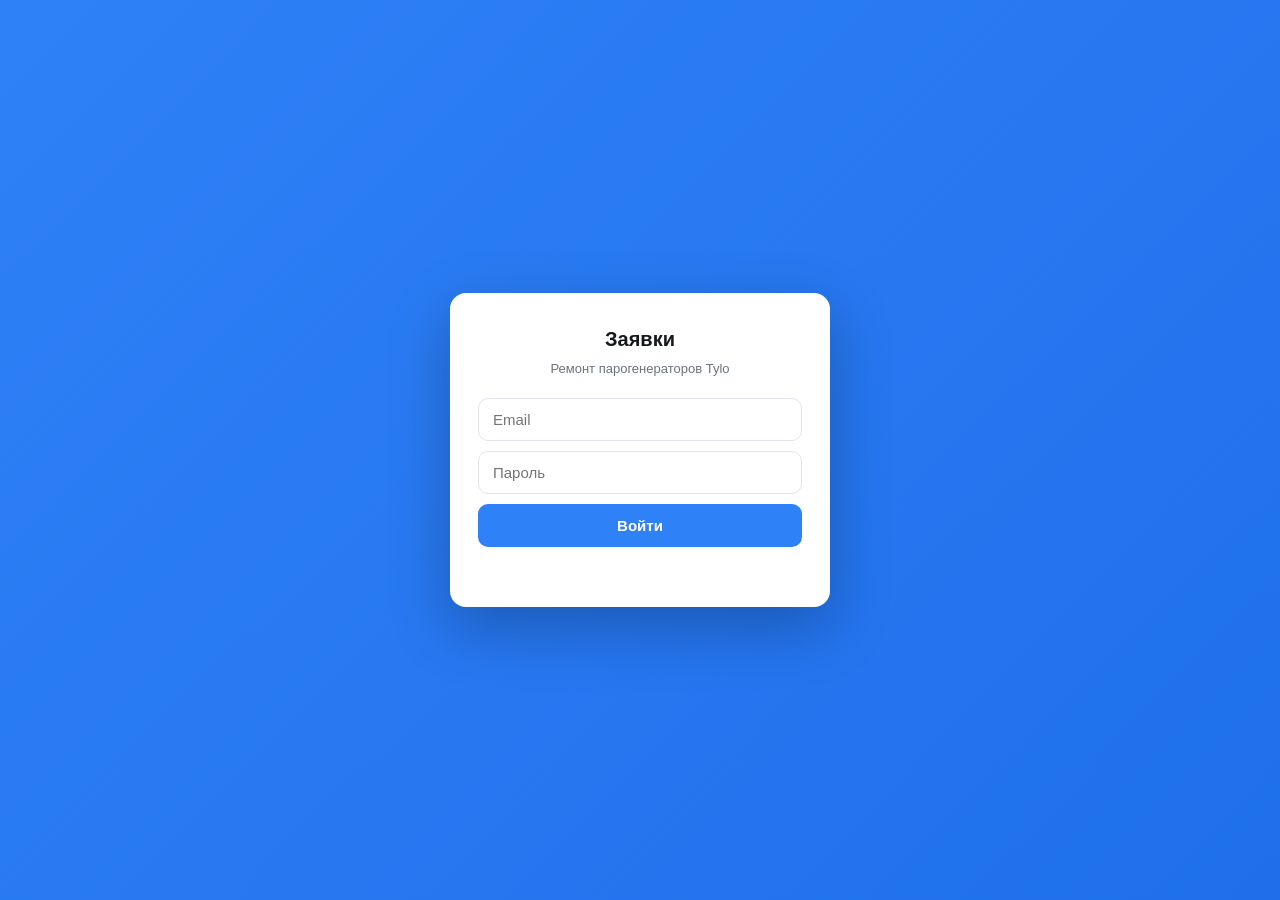
==== docs/admin/index.html @ e8e4695d "clean admin URL" ====
<!doctype html>
<html lang="ru">
<head>
<meta charset="utf-8">
<meta name="viewport" content="width=device-width,initial-scale=1">
<title>Заявки — Ремонт парогенераторов Tylo</title>
<meta name="robots" content="noindex,nofollow">
<link rel="icon" href="favicon.png">
<style>
:root{
  --a:#2f81f7; --ad:#1f6feb;
  --bg:#f4f5f7; --card:#fff; --line:#e1e4ea; --txt:#15181d; --mut:#6b7280;
  --ok:#1a7f43; --warn:#a35a00; --bad:#b4232a; --info:#2f6bff;
  --sh:0 1px 2px rgba(16,20,30,.06),0 8px 24px rgba(16,20,30,.06);
}
*{box-sizing:border-box}
html,body{margin:0;padding:0}
body{background:var(--bg);color:var(--txt);
  font:15px/1.45 -apple-system,BlinkMacSystemFont,"Segoe UI",Roboto,Arial,sans-serif}
a{color:var(--a)}
button{font-family:inherit}
.hide{display:none !important}

/* ---------- вход ---------- */
#login{position:fixed;inset:0;z-index:50;display:flex;align-items:center;justify-content:center;
  padding:20px;background:linear-gradient(135deg,var(--a) 0%,var(--ad) 100%)}
#loginBox{background:#fff;border-radius:16px;padding:32px 28px;width:100%;max-width:380px;
  box-shadow:0 20px 60px rgba(0,0,0,.25);text-align:center}
#loginBox h1{margin:0 0 6px;font-size:20px}
#loginBox .sub{margin:0 0 20px;color:var(--mut);font-size:13px}
#loginBox input{width:100%;padding:12px 14px;border:1px solid var(--line);border-radius:10px;
  font-size:15px;outline:none;margin-bottom:10px;background:#fff;color:var(--txt)}
#loginBox input:focus{border-color:var(--a)}
#loginBtn{width:100%;padding:13px;border:0;border-radius:10px;background:var(--a);color:#fff;
  font-weight:700;font-size:15px;cursor:pointer}
#loginBtn:hover{background:var(--ad)}
#loginBtn[disabled]{opacity:.6;cursor:default}
#loginErr{color:var(--bad);font-size:13px;margin-top:10px;min-height:18px;word-break:break-word}

/* ---------- шапка (переносится на узких экранах) ---------- */
.top{position:sticky;top:0;z-index:20;background:var(--card);border-bottom:1px solid var(--line);
  padding:12px 16px;display:flex;flex-wrap:wrap;align-items:center;gap:10px}
.top .brand{font-weight:800;font-size:17px;white-space:nowrap}
.top .site{font-size:12px;font-weight:700;padding:3px 10px;border-radius:20px;
  background:var(--a);color:#fff;white-space:nowrap}
.top .sp{flex:1 1 0;min-width:0}
.f{padding:9px 11px;border:1px solid var(--line);border-radius:9px;background:#fff;color:var(--txt);
  font:inherit;font-size:14px;outline:none;min-width:0;max-width:100%}
.f:focus{border-color:var(--a)}
.top .grow{flex:1 1 190px;min-width:140px;max-width:300px}
.btn{padding:9px 14px;border:1px solid var(--line);background:#fff;border-radius:9px;cursor:pointer;
  font-size:14px;font-weight:600;color:var(--txt);white-space:nowrap}
.btn:hover{background:#f3f4f6}
.btn.pri{background:var(--a);border-color:var(--a);color:#fff}
.btn.pri:hover{background:var(--ad)}
.btn.sm{padding:5px 10px;font-size:13px;border-radius:7px}
.btn.dgr{color:var(--bad);border-color:#f0c3c6}
.btn.dgr:hover{background:#fdecec}
.btn[disabled]{opacity:.55;cursor:default}

main{padding:16px 16px 48px;max-width:1240px;margin:0 auto}

/* ---------- карточки ---------- */
.cards{display:grid;grid-template-columns:repeat(auto-fit,minmax(140px,1fr));gap:12px;margin-bottom:16px}
.card{background:var(--card);border:1px solid var(--line);border-radius:13px;padding:14px 16px;box-shadow:var(--sh)}
.card .k{color:var(--mut);font-size:12px;text-transform:uppercase;letter-spacing:.4px}
.card .v{font-size:26px;font-weight:800;margin-top:6px;line-height:1}
.card.a .v{color:var(--a)} .card.n .v{color:var(--info)}
.card.w .v{color:var(--warn)} .card.d .v{color:var(--ok)}

/* ---------- таблица + горизонтальная прокрутка ---------- */
.panel{background:var(--card);border:1px solid var(--line);border-radius:13px;box-shadow:var(--sh);overflow:hidden}
/* .tw — обёртка прокрутки: на телефоне таблица скроллится ВНУТРИ себя, страница не «разъезжается» */
.tw{width:100%;overflow-x:auto;overflow-y:hidden;-webkit-overflow-scrolling:touch}
table{width:100%;min-width:780px;border-collapse:collapse;font-size:14px}
th{text-align:left;padding:11px 14px;background:#fafbfc;border-bottom:1px solid var(--line);
  font-size:12px;text-transform:uppercase;letter-spacing:.4px;color:var(--mut);white-space:nowrap}
td{padding:11px 14px;border-bottom:1px solid #f1f2f4;vertical-align:top}
tr:hover td{background:#fcfcfd}
td.dt{white-space:nowrap;color:var(--mut);font-size:13px}
td.ph b{font-weight:700;white-space:nowrap}
td.msg{max-width:320px;color:var(--mut);font-size:13px}
.acts{white-space:nowrap;text-align:right}
.st{display:inline-block;padding:3px 10px;border-radius:20px;font-size:12px;font-weight:700}
.st.new{background:#e8f0fe;color:#1a4bd8} .st.work{background:#fff4e0;color:#a35b00}
.st.done{background:#e6f6ec;color:#0b7a45} .st.cancel{background:#fdeaea;color:#b02020}
.empty{padding:44px 20px;text-align:center;color:var(--mut);border-top:1px solid var(--line)}
.empty b{display:block;font-size:16px;color:var(--txt);margin-bottom:6px}
.scrollHint{display:none;padding:8px 14px;border-top:1px solid var(--line);color:var(--mut);font-size:12px}

/* ---------- панель заявки ---------- */
#shade{position:fixed;inset:0;background:rgba(16,24,40,.45);z-index:40}
#drawer{position:fixed;top:0;right:0;bottom:0;width:440px;max-width:100%;background:#fff;z-index:41;
  box-shadow:-10px 0 40px rgba(0,0,0,.15);display:flex;flex-direction:column}
#drawer .dh{padding:16px 18px;border-bottom:1px solid var(--line);display:flex;align-items:center;gap:10px}
#drawer .dh h3{margin:0;font-size:17px;flex:1;word-break:break-word}
#drawer .db{padding:16px 18px;overflow:auto;flex:1}
.kv{display:flex;gap:12px;padding:8px 0;border-bottom:1px solid #f1f2f4;font-size:14px}
.kv span{width:112px;flex:0 0 112px;color:var(--mut)}
.kv b{font-weight:600;word-break:break-word;min-width:0}
#drawer label{display:block;font-size:12px;color:var(--mut);margin:14px 0 6px;text-transform:uppercase;letter-spacing:.4px}
#drawer textarea,#drawer select{width:100%;padding:10px 12px;border:1px solid var(--line);border-radius:9px;
  font-family:inherit;font-size:14px;background:#fff;color:var(--txt);outline:none}
#drawer textarea{min-height:88px;resize:vertical}
#drawer .df{padding:12px 18px;border-top:1px solid var(--line);display:flex;gap:8px;flex-wrap:wrap}

/* ---------- модалка ---------- */
#modal{position:fixed;inset:0;z-index:60;display:flex;align-items:center;justify-content:center;
  padding:16px;background:rgba(16,24,40,.5)}
#modal .mb{background:#fff;border-radius:15px;width:100%;max-width:460px;padding:22px;
  box-shadow:0 20px 60px rgba(0,0,0,.3);max-height:100%;overflow:auto}
#modal h3{margin:0 0 14px;font-size:18px}
.fld{margin-bottom:12px}
.fld label{display:block;font-size:12px;color:var(--mut);margin-bottom:5px;text-transform:uppercase;letter-spacing:.4px}
.fld input,.fld textarea{width:100%;padding:10px 12px;border:1px solid var(--line);border-radius:9px;
  font-family:inherit;font-size:14px;outline:none;background:#fff;color:var(--txt)}
.fld input:focus,.fld textarea:focus{border-color:var(--a)}
.modalF{display:flex;gap:9px;justify-content:flex-end;margin-top:16px;flex-wrap:wrap}
.hint{font-size:12px;color:var(--mut);margin-top:8px}

#toast{position:fixed;left:50%;bottom:24px;transform:translate(-50%,20px);background:#111827;color:#fff;
  padding:11px 18px;border-radius:10px;font-size:14px;opacity:0;pointer-events:none;transition:.2s;
  z-index:99;max-width:92vw;text-align:center}
#toast.on{opacity:1;transform:translate(-50%,0)}

@media (max-width:760px){
  .top{padding:10px 12px;gap:8px}
  .top .grow{flex:1 1 100%;max-width:none}
  .top .sp{display:none}
  main{padding:12px 12px 44px}
  .scrollHint{display:block}
  #drawer{width:100%}
  .kv span{width:96px;flex:0 0 96px}
  #toast{bottom:14px}
}
</style>
</head>
<body>

<div id="login">
  <div id="loginBox">
    <h1>Заявки</h1>
    <p class="sub">Ремонт парогенераторов Tylo</p>
    <form id="loginForm" autocomplete="on">
      <input id="email" type="email" placeholder="Email" autocomplete="username" required>
      <input id="password" type="password" placeholder="Пароль" autocomplete="current-password" required>
      <button id="loginBtn" type="submit">Войти</button>
    </form>
    <div id="loginErr"></div>
  </div>
</div>

<div id="app" class="hide">
  <header class="top">
    <div class="brand">Заявки</div>
    <div class="site" id="siteChip">Ремонт парогенераторов Tylo</div>
    <div class="sp"></div>
    <input class="f grow" id="q" placeholder="Поиск: имя, телефон, текст…">
    <select class="f" id="fStatus">
      <option value="">Все статусы</option>
      <option value="new">Новые</option>
      <option value="work">В работе</option>
      <option value="done">Завершённые</option>
      <option value="cancel">Отменённые</option>
    </select>
    <select class="f" id="fSrc"><option value="">Все формы</option></select>
    <select class="f" id="sort">
      <option value="desc">Сначала новые</option>
      <option value="asc">Сначала старые</option>
    </select>
    <button class="btn pri" id="btnAdd">+ Заявка</button>
    <button class="btn" id="btnCsv">CSV</button>
    <button class="btn" id="btnRefresh">Обновить</button>
    <button class="btn" id="btnLogout">Выйти</button>
  </header>

  <main>
    <div class="cards" id="cards"></div>

    <div class="panel">
      <div class="tw" id="tw">
        <table>
          <thead><tr>
            <th>Дата</th><th>Имя</th><th>Телефон</th><th>Сообщение</th>
            <th>Форма</th><th>Статус</th><th></th>
          </tr></thead>
          <tbody id="tbody"></tbody>
        </table>
      </div>
      <div class="empty hide" id="empty"><b>Заявок нет</b>Как только они появятся — будут здесь</div>
      <div class="scrollHint" id="scrollHint">Таблицу можно прокручивать вбок →</div>
    </div>
  </main>
</div>

<div id="shade" class="hide"></div>

<div id="drawer" class="hide">
  <div class="dh"><h3 id="dTitle">Заявка</h3><button class="btn sm" id="dClose">Закрыть</button></div>
  <div class="db">
    <div id="dBody"></div>
    <label for="dComment">Комментарий</label>
    <textarea id="dComment"></textarea>
    <label for="dStatus">Статус</label>
    <select id="dStatus">
      <option value="new">Новая</option>
      <option value="work">В работе</option>
      <option value="done">Завершена</option>
      <option value="cancel">Отменена</option>
    </select>
    <div class="hint">Удаления нет: ненужная заявка архивируется статусом «Отменена».
      Комментарий и статус сохраняются кнопкой «Сохранить».</div>
  </div>
  <div class="df">
    <button class="btn pri" id="dSave">Сохранить</button>
    <button class="btn dgr" id="dCancelStatus">Отменить заявку</button>
    <button class="btn" id="dRevert">Закрыть</button>
  </div>
</div>

<div id="modal" class="hide">
  <div class="mb">
    <h3>Новая заявка</h3>
    <div class="fld"><label for="mName">Имя</label><input id="mName" placeholder="Иван"></div>
    <div class="fld"><label for="mPhone">Телефон *</label><input id="mPhone" inputmode="tel" placeholder="+7 (900) 000-00-00"></div>
    <div class="fld"><label for="mMsg">Сообщение</label><textarea id="mMsg" placeholder="Что случилось с техникой"></textarea></div>
    <div class="hint" id="mHint">Заявка сохранится в этом же хранилище, что и заявки с сайта.</div>
    <div class="modalF">
      <button class="btn" id="mClose">Отмена</button>
      <button class="btn pri" id="mSave">Сохранить</button>
    </div>
  </div>
</div>

<div id="toast"></div>

<!-- Конфигурация подставляется сборкой на место маркера ниже: JSON вида
     {"site":"...","sourceName":"...","supabaseUrl":"...","supabaseAnonKey":"...",
      "submitUrl":"...","phone":"..."} -->
<script>window.ADMIN_CFG = {"supabaseUrl": "https://wedeflvoryfdkzuodgzg.supabase.co", "supabaseAnonKey": "sb_publishable_6MB90Z-Ms5wFxAMtRMPa2w_6-ce8Qov", "site": "holodok", "sourceName": "Сайт Tylo (Челябинск)", "submitUrl": "https://wedeflvoryfdkzuodgzg.supabase.co/functions/v1/leads-holodok"};</script>
<script src="assets/admin-app.js" defer></script>
</body>
</html>
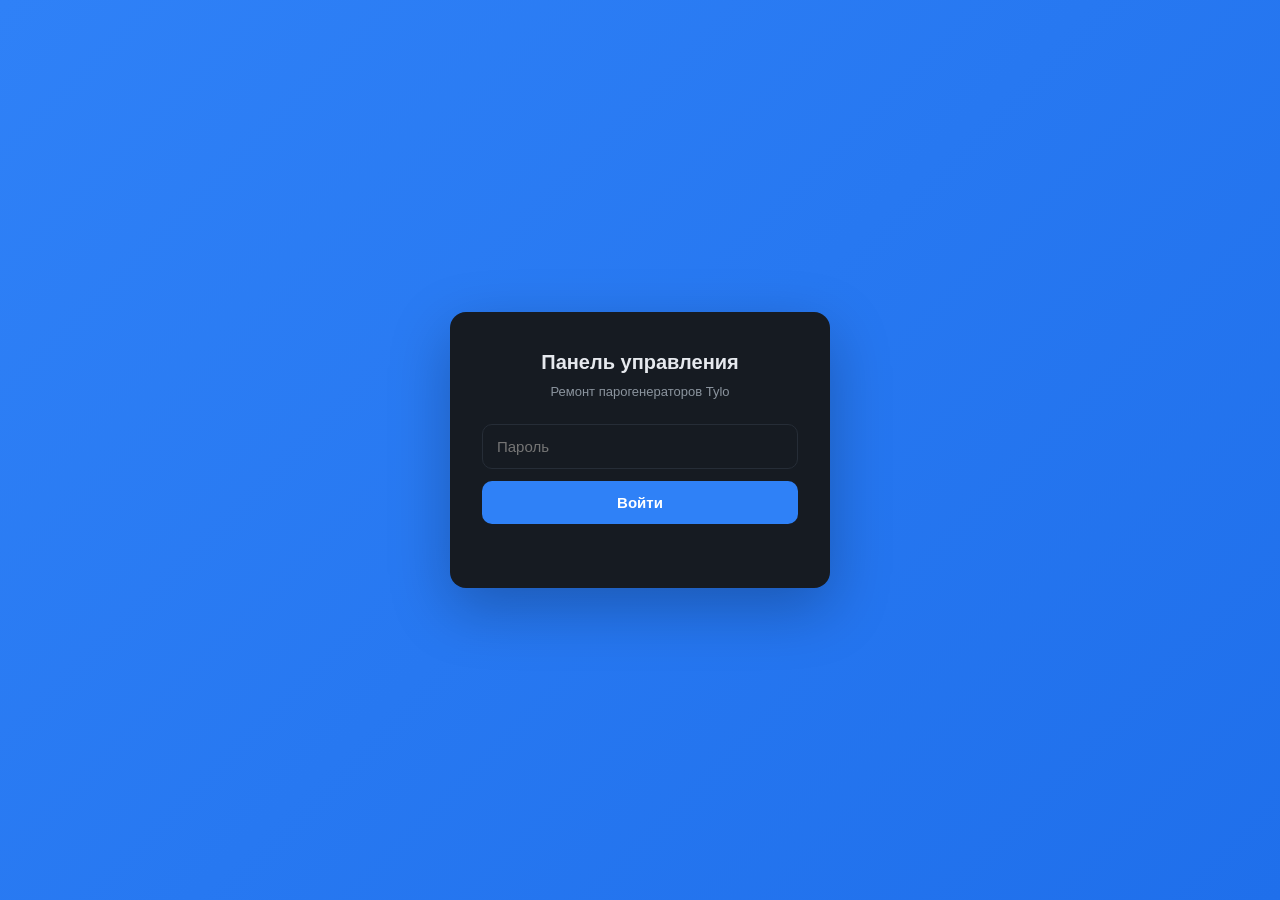
==== commit e4452dcc: "fix: заявки через Telegram+Supabase напрямую (без Edge-функций), админка v3 тёмная изолированная, чи" ====
--- a/docs/admin/index.html
+++ b/docs/admin/index.html
@@ -3,241 +3,662 @@
 <head>
 <meta charset="utf-8">
 <meta name="viewport" content="width=device-width,initial-scale=1">
-<title>Заявки — Ремонт парогенераторов Tylo</title>
+<title>Панель управления — Ремонт парогенераторов Tylo</title>
 <meta name="robots" content="noindex,nofollow">
-<link rel="icon" href="favicon.png">
+<link rel="icon" href="../favicon.png">
 <style>
 :root{
   --a:#2f81f7; --ad:#1f6feb;
-  --bg:#f4f5f7; --card:#fff; --line:#e1e4ea; --txt:#15181d; --mut:#6b7280;
-  --ok:#1a7f43; --warn:#a35a00; --bad:#b4232a; --info:#2f6bff;
-  --sh:0 1px 2px rgba(16,20,30,.06),0 8px 24px rgba(16,20,30,.06);
+  --bg:#0e1116; --card:#161b22; --line:#262d37; --txt:#e6e9ee; --mut:#8b949e;
+  --ok:#0f9d58; --warn:#e08b00; --bad:#c62828; --info:#2563eb;
+  --sh:0 1px 2px rgba(0,0,0,.4),0 8px 24px rgba(0,0,0,.35);
 }
 *{box-sizing:border-box}
 html,body{margin:0;padding:0}
-body{background:var(--bg);color:var(--txt);
-  font:15px/1.45 -apple-system,BlinkMacSystemFont,"Segoe UI",Roboto,Arial,sans-serif}
+body{background:var(--bg);color:var(--txt);font:15px/1.45 -apple-system,BlinkMacSystemFont,"Segoe UI",Roboto,Arial,sans-serif}
 a{color:var(--a)}
 button{font-family:inherit}
 .hide{display:none !important}
 
 /* ---------- вход ---------- */
-#login{position:fixed;inset:0;z-index:50;display:flex;align-items:center;justify-content:center;
-  padding:20px;background:linear-gradient(135deg,var(--a) 0%,var(--ad) 100%)}
-#loginBox{background:#fff;border-radius:16px;padding:32px 28px;width:100%;max-width:380px;
+#login{position:fixed;inset:0;background:linear-gradient(135deg,var(--a) 0%,var(--ad) 100%);
+  display:flex;align-items:center;justify-content:center;padding:20px;z-index:50}
+#login .box{background:var(--card);border-radius:16px;padding:36px 32px;width:100%;max-width:380px;
   box-shadow:0 20px 60px rgba(0,0,0,.25);text-align:center}
-#loginBox h1{margin:0 0 6px;font-size:20px}
-#loginBox .sub{margin:0 0 20px;color:var(--mut);font-size:13px}
-#loginBox input{width:100%;padding:12px 14px;border:1px solid var(--line);border-radius:10px;
-  font-size:15px;outline:none;margin-bottom:10px;background:#fff;color:var(--txt)}
-#loginBox input:focus{border-color:var(--a)}
-#loginBtn{width:100%;padding:13px;border:0;border-radius:10px;background:var(--a);color:#fff;
-  font-weight:700;font-size:15px;cursor:pointer}
-#loginBtn:hover{background:var(--ad)}
-#loginBtn[disabled]{opacity:.6;cursor:default}
-#loginErr{color:var(--bad);font-size:13px;margin-top:10px;min-height:18px;word-break:break-word}
-
-/* ---------- шапка (переносится на узких экранах) ---------- */
+#login h1{margin:0 0 6px;font-size:20px}
+#login p.sub{margin:0 0 22px;color:var(--mut);font-size:13px}
+#login input{width:100%;padding:13px 14px;background:var(--card);color:var(--txt);border:1px solid var(--line);border-radius:10px;font-size:15px;outline:none;margin-bottom:12px}
+#login input:focus{border-color:var(--a)}
+#login .btn{width:100%;padding:13px;border:0;border-radius:10px;background:var(--a);color:#fff;font-weight:700;font-size:15px;cursor:pointer}
+#login .btn:hover{background:var(--ad)}
+#login .err{color:var(--bad);font-size:13px;margin-top:10px;min-height:18px}
+
+/* ---------- каркас ---------- */
+#app{display:flex;min-height:100vh}
+.side{width:246px;flex:0 0 246px;background:var(--card);border-right:1px solid var(--line);
+  display:flex;flex-direction:column;position:sticky;top:0;height:100vh}
+.side .brand{padding:20px 20px 16px;border-bottom:1px solid var(--line)}
+.side .brand .lg{display:inline-block;background:var(--a);color:#fff;font-weight:800;
+  border-radius:9px;padding:7px 11px;font-size:14px;line-height:1.25}
+.side .brand .sm{display:block;color:var(--mut);font-size:12px;margin-top:8px}
+.side nav{padding:12px 10px;flex:1;overflow:auto}
+.side nav a{display:flex;align-items:center;gap:10px;padding:10px 12px;border-radius:9px;
+  color:var(--txt);text-decoration:none;font-weight:600;font-size:14px;margin-bottom:2px}
+.side nav a:hover{background:#1f2630}
+.side nav a.on{background:var(--a);color:#fff}
+.side nav a .cnt{margin-left:auto;background:rgba(0,0,0,.08);border-radius:20px;padding:1px 8px;font-size:12px}
+.side nav a.on .cnt{background:rgba(255,255,255,.25)}
+.side .foot{padding:14px 18px;border-top:1px solid var(--line);font-size:12px;color:var(--mut)}
+.side .foot .dot{display:inline-block;width:8px;height:8px;border-radius:50%;background:var(--ok);margin-right:6px}
+.side .foot .dot.off{background:var(--warn)}
+main{flex:1;min-width:0;padding:0 0 40px}
+
+/* ---------- шапка ---------- */
 .top{position:sticky;top:0;z-index:20;background:var(--card);border-bottom:1px solid var(--line);
-  padding:12px 16px;display:flex;flex-wrap:wrap;align-items:center;gap:10px}
-.top .brand{font-weight:800;font-size:17px;white-space:nowrap}
-.top .site{font-size:12px;font-weight:700;padding:3px 10px;border-radius:20px;
-  background:var(--a);color:#fff;white-space:nowrap}
-.top .sp{flex:1 1 0;min-width:0}
-.f{padding:9px 11px;border:1px solid var(--line);border-radius:9px;background:#fff;color:var(--txt);
-  font:inherit;font-size:14px;outline:none;min-width:0;max-width:100%}
-.f:focus{border-color:var(--a)}
-.top .grow{flex:1 1 190px;min-width:140px;max-width:300px}
-.btn{padding:9px 14px;border:1px solid var(--line);background:#fff;border-radius:9px;cursor:pointer;
+  padding:14px 24px;display:flex;align-items:center;gap:12px;flex-wrap:wrap}
+.top h2{margin:0;font-size:19px;flex:0 0 auto}
+.top .sp{flex:1}
+.top .grow{flex:1;min-width:180px}
+input.f,select.f{padding:9px 12px;border:1px solid var(--line);border-radius:9px;font-size:14px;background:var(--card);color:var(--txt);outline:none;color:var(--txt)}
+input.f:focus,select.f:focus{border-color:var(--a)}
+.btn{padding:9px 15px;border:1px solid var(--line);background:var(--card);border-radius:9px;cursor:pointer;
   font-size:14px;font-weight:600;color:var(--txt);white-space:nowrap}
-.btn:hover{background:#f3f4f6}
+.btn:hover{background:#1f2630}
 .btn.pri{background:var(--a);border-color:var(--a);color:#fff}
 .btn.pri:hover{background:var(--ad)}
 .btn.sm{padding:5px 10px;font-size:13px;border-radius:7px}
-.btn.dgr{color:var(--bad);border-color:#f0c3c6}
-.btn.dgr:hover{background:#fdecec}
-.btn[disabled]{opacity:.55;cursor:default}
-
-main{padding:16px 16px 48px;max-width:1240px;margin:0 auto}
+.btn.dgr{color:#ff8f8f;border-color:rgba(198,40,40,.45)}
+.btn.dgr:hover{background:rgba(198,40,40,.12)}
 
 /* ---------- карточки ---------- */
-.cards{display:grid;grid-template-columns:repeat(auto-fit,minmax(140px,1fr));gap:12px;margin-bottom:16px}
-.card{background:var(--card);border:1px solid var(--line);border-radius:13px;padding:14px 16px;box-shadow:var(--sh)}
+.wrap{padding:20px 24px}
+.cards{display:grid;grid-template-columns:repeat(auto-fit,minmax(160px,1fr));gap:14px;margin-bottom:18px}
+.card{background:var(--card);border:1px solid var(--line);border-radius:13px;padding:16px 18px;box-shadow:var(--sh)}
 .card .k{color:var(--mut);font-size:12px;text-transform:uppercase;letter-spacing:.4px}
-.card .v{font-size:26px;font-weight:800;margin-top:6px;line-height:1}
-.card.a .v{color:var(--a)} .card.n .v{color:var(--info)}
-.card.w .v{color:var(--warn)} .card.d .v{color:var(--ok)}
-
-/* ---------- таблица + горизонтальная прокрутка ---------- */
+.card .v{font-size:28px;font-weight:800;margin-top:6px;line-height:1}
+.card.a .v{color:var(--a)} .card.n .v{color:var(--info)} .card.w .v{color:var(--warn)} .card.d .v{color:var(--ok)}
+
 .panel{background:var(--card);border:1px solid var(--line);border-radius:13px;box-shadow:var(--sh);overflow:hidden}
-/* .tw — обёртка прокрутки: на телефоне таблица скроллится ВНУТРИ себя, страница не «разъезжается» */
-.tw{width:100%;overflow-x:auto;overflow-y:hidden;-webkit-overflow-scrolling:touch}
-table{width:100%;min-width:780px;border-collapse:collapse;font-size:14px}
-th{text-align:left;padding:11px 14px;background:#fafbfc;border-bottom:1px solid var(--line);
+.panel .ph{padding:14px 18px;border-bottom:1px solid var(--line);display:flex;align-items:center;gap:10px;flex-wrap:wrap}
+.panel .ph h3{margin:0;font-size:15px}
+.chips{display:flex;gap:6px;flex-wrap:wrap}
+.chip{padding:6px 13px;border:1px solid var(--line);border-radius:20px;background:var(--card);cursor:pointer;font-size:13px;font-weight:600;color:var(--mut)}
+.chip.on{background:var(--a);border-color:var(--a);color:#fff}
+
+/* ---------- таблица ---------- */
+.tw{overflow:auto}
+table{width:100%;border-collapse:collapse;font-size:14px}
+th{text-align:left;padding:11px 14px;background:#1a202a;border-bottom:1px solid var(--line);
   font-size:12px;text-transform:uppercase;letter-spacing:.4px;color:var(--mut);white-space:nowrap}
-td{padding:11px 14px;border-bottom:1px solid #f1f2f4;vertical-align:top}
-tr:hover td{background:#fcfcfd}
+td{padding:11px 14px;border-bottom:1px solid #232a35;vertical-align:top}
+tr:hover td{background:#1b222c}
 td.dt{white-space:nowrap;color:var(--mut);font-size:13px}
-td.ph b{font-weight:700;white-space:nowrap}
-td.msg{max-width:320px;color:var(--mut);font-size:13px}
+td.ph b{font-weight:700}
+.msg{max-width:320px;color:var(--mut);font-size:13px;overflow:hidden;text-overflow:ellipsis;display:-webkit-box;-webkit-line-clamp:2;-webkit-box-orient:vertical}
+.tag{display:inline-block;padding:2px 9px;border-radius:20px;font-size:12px;font-weight:700;background:#232b36;color:#cbd5e1}
+.st{display:inline-block;padding:3px 10px;border-radius:20px;font-size:12px;font-weight:700;cursor:pointer;border:1px solid transparent}
+.st.new{background:rgba(47,129,247,.16);color:#8ab4ff} .st.work{background:rgba(224,139,0,.14);color:#ffc875}
+.st.done{background:rgba(15,157,88,.14);color:#6fd69a} .st.cancel{background:rgba(198,40,40,.14);color:#ff8f8f}
 .acts{white-space:nowrap;text-align:right}
-.st{display:inline-block;padding:3px 10px;border-radius:20px;font-size:12px;font-weight:700}
-.st.new{background:#e8f0fe;color:#1a4bd8} .st.work{background:#fff4e0;color:#a35b00}
-.st.done{background:#e6f6ec;color:#0b7a45} .st.cancel{background:#fdeaea;color:#b02020}
-.empty{padding:44px 20px;text-align:center;color:var(--mut);border-top:1px solid var(--line)}
+.empty{padding:48px 20px;text-align:center;color:var(--mut)}
 .empty b{display:block;font-size:16px;color:var(--txt);margin-bottom:6px}
-.scrollHint{display:none;padding:8px 14px;border-top:1px solid var(--line);color:var(--mut);font-size:12px}
-
-/* ---------- панель заявки ---------- */
-#shade{position:fixed;inset:0;background:rgba(16,24,40,.45);z-index:40}
-#drawer{position:fixed;top:0;right:0;bottom:0;width:440px;max-width:100%;background:#fff;z-index:41;
-  box-shadow:-10px 0 40px rgba(0,0,0,.15);display:flex;flex-direction:column}
-#drawer .dh{padding:16px 18px;border-bottom:1px solid var(--line);display:flex;align-items:center;gap:10px}
-#drawer .dh h3{margin:0;font-size:17px;flex:1;word-break:break-word}
-#drawer .db{padding:16px 18px;overflow:auto;flex:1}
-.kv{display:flex;gap:12px;padding:8px 0;border-bottom:1px solid #f1f2f4;font-size:14px}
-.kv span{width:112px;flex:0 0 112px;color:var(--mut)}
-.kv b{font-weight:600;word-break:break-word;min-width:0}
-#drawer label{display:block;font-size:12px;color:var(--mut);margin:14px 0 6px;text-transform:uppercase;letter-spacing:.4px}
-#drawer textarea,#drawer select{width:100%;padding:10px 12px;border:1px solid var(--line);border-radius:9px;
-  font-family:inherit;font-size:14px;background:#fff;color:var(--txt);outline:none}
-#drawer textarea{min-height:88px;resize:vertical}
-#drawer .df{padding:12px 18px;border-top:1px solid var(--line);display:flex;gap:8px;flex-wrap:wrap}
+
+/* ---------- боковая панель заявки ---------- */
+#shade{position:fixed;inset:0;background:rgba(16,24,40,.45);z-index:40;display:none}
+#shade.on{display:block}
+.drawer{position:fixed;top:0;right:0;bottom:0;width:440px;max-width:100%;background:var(--card);z-index:41;
+  box-shadow:-10px 0 40px rgba(0,0,0,.15);transform:translateX(105%);transition:transform .22s ease;
+  display:flex;flex-direction:column}
+.drawer.on{transform:none}
+.drawer .dh{padding:18px 20px;border-bottom:1px solid var(--line);display:flex;align-items:center;gap:10px}
+.drawer .dh h3{margin:0;font-size:17px;flex:1}
+.drawer .db{padding:18px 20px;overflow:auto;flex:1}
+.kv{display:flex;gap:14px;padding:9px 0;border-bottom:1px solid #232a35;font-size:14px}
+.kv span{width:120px;flex:0 0 120px;color:var(--mut)}
+.kv b{font-weight:600;word-break:break-word}
+.drawer label{display:block;font-size:12px;color:var(--mut);margin:16px 0 6px;text-transform:uppercase;letter-spacing:.4px}
+.drawer textarea{width:100%;min-height:88px;padding:10px 12px;background:var(--card);color:var(--txt);border:1px solid var(--line);border-radius:9px;font-family:inherit;font-size:14px;resize:vertical}
+.drawer .df{padding:14px 20px;border-top:1px solid var(--line);display:flex;gap:8px;flex-wrap:wrap}
 
 /* ---------- модалка ---------- */
-#modal{position:fixed;inset:0;z-index:60;display:flex;align-items:center;justify-content:center;
-  padding:16px;background:rgba(16,24,40,.5)}
-#modal .mb{background:#fff;border-radius:15px;width:100%;max-width:460px;padding:22px;
-  box-shadow:0 20px 60px rgba(0,0,0,.3);max-height:100%;overflow:auto}
-#modal h3{margin:0 0 14px;font-size:18px}
-.fld{margin-bottom:12px}
+.modal{position:fixed;inset:0;z-index:60;display:none;align-items:center;justify-content:center;padding:20px;background:rgba(16,24,40,.5)}
+.modal.on{display:flex}
+.modal .mb{background:var(--card);border-radius:15px;width:100%;max-width:460px;padding:24px;box-shadow:0 20px 60px rgba(0,0,0,.3)}
+.modal h3{margin:0 0 16px;font-size:18px}
+.fld{margin-bottom:13px}
 .fld label{display:block;font-size:12px;color:var(--mut);margin-bottom:5px;text-transform:uppercase;letter-spacing:.4px}
-.fld input,.fld textarea{width:100%;padding:10px 12px;border:1px solid var(--line);border-radius:9px;
-  font-family:inherit;font-size:14px;outline:none;background:#fff;color:var(--txt)}
-.fld input:focus,.fld textarea:focus{border-color:var(--a)}
-.modalF{display:flex;gap:9px;justify-content:flex-end;margin-top:16px;flex-wrap:wrap}
-.hint{font-size:12px;color:var(--mut);margin-top:8px}
-
-#toast{position:fixed;left:50%;bottom:24px;transform:translate(-50%,20px);background:#111827;color:#fff;
-  padding:11px 18px;border-radius:10px;font-size:14px;opacity:0;pointer-events:none;transition:.2s;
-  z-index:99;max-width:92vw;text-align:center}
+.fld input,.fld select,.fld textarea{width:100%;padding:10px 12px;border:1px solid var(--line);border-radius:9px;font-family:inherit;font-size:14px;outline:none;background:var(--card);color:var(--txt)}
+.fld input:focus,.fld select:focus,.fld textarea:focus{border-color:var(--a)}
+.modal .mf{display:flex;gap:9px;justify-content:flex-end;margin-top:18px}
+.hint{font-size:12px;color:var(--mut);margin-top:6px}
+
+/* ---------- диаграмма ---------- */
+.chart{display:flex;align-items:flex-end;gap:6px;height:170px;padding:16px 18px}
+.chart .b{flex:1;background:var(--a);border-radius:5px 5px 0 0;min-height:2px;position:relative;opacity:.9}
+.chart .b:hover{opacity:1}
+.chart .b i{position:absolute;bottom:-19px;left:0;right:0;text-align:center;font-size:10px;color:var(--mut);font-style:normal}
+.chart-wrap{padding-bottom:24px}
+
+/* ---------- настройки ---------- */
+.row{display:flex;gap:12px;padding:13px 18px;border-bottom:1px solid #232a35;align-items:center;flex-wrap:wrap}
+.row .lb{width:210px;flex:0 0 210px;color:var(--mut);font-size:13px}
+.row .vl{flex:1;min-width:180px;font-weight:600;word-break:break-all}
+
+#toast{position:fixed;left:50%;bottom:26px;transform:translate(-50%,20px);background:#111827;color:#fff;
+  padding:12px 20px;border-radius:10px;font-size:14px;opacity:0;pointer-events:none;transition:.2s;z-index:99}
 #toast.on{opacity:1;transform:translate(-50%,0)}
 
-@media (max-width:760px){
-  .top{padding:10px 12px;gap:8px}
-  .top .grow{flex:1 1 100%;max-width:none}
-  .top .sp{display:none}
-  main{padding:12px 12px 44px}
-  .scrollHint{display:block}
-  #drawer{width:100%}
-  .kv span{width:96px;flex:0 0 96px}
-  #toast{bottom:14px}
+@media (max-width:900px){
+  .side{display:none}
+  .wrap,.top{padding-left:14px;padding-right:14px}
+  .row .lb{width:100%;flex:none}
 }
 </style>
 </head>
 <body>
 
 <div id="login">
-  <div id="loginBox">
-    <h1>Заявки</h1>
+  <div class="box">
+    <h1>Панель управления</h1>
     <p class="sub">Ремонт парогенераторов Tylo</p>
-    <form id="loginForm" autocomplete="on">
-      <input id="email" type="email" placeholder="Email" autocomplete="username" required>
-      <input id="password" type="password" placeholder="Пароль" autocomplete="current-password" required>
-      <button id="loginBtn" type="submit">Войти</button>
-    </form>
-    <div id="loginErr"></div>
+    <input type="password" id="pw" placeholder="Пароль" autocomplete="current-password">
+    <button class="btn" id="loginBtn">Войти</button>
+    <div class="err" id="loginErr"></div>
   </div>
 </div>
 
 <div id="app" class="hide">
-  <header class="top">
-    <div class="brand">Заявки</div>
-    <div class="site" id="siteChip">Ремонт парогенераторов Tylo</div>
-    <div class="sp"></div>
-    <input class="f grow" id="q" placeholder="Поиск: имя, телефон, текст…">
-    <select class="f" id="fStatus">
-      <option value="">Все статусы</option>
-      <option value="new">Новые</option>
-      <option value="work">В работе</option>
-      <option value="done">Завершённые</option>
-      <option value="cancel">Отменённые</option>
-    </select>
-    <select class="f" id="fSrc"><option value="">Все формы</option></select>
-    <select class="f" id="sort">
-      <option value="desc">Сначала новые</option>
-      <option value="asc">Сначала старые</option>
-    </select>
-    <button class="btn pri" id="btnAdd">+ Заявка</button>
-    <button class="btn" id="btnCsv">CSV</button>
-    <button class="btn" id="btnRefresh">Обновить</button>
-    <button class="btn" id="btnLogout">Выйти</button>
-  </header>
+  <aside class="side">
+    <div class="brand">
+      <span class="lg">Tylo</span>
+      <span class="sm">Ремонт парогенераторов Tylo</span>
+    </div>
+    <nav>
+      <a href="#" data-v="leads" class="on">Заявки <span class="cnt" id="nAll">0</span></a>
+      <a href="#" data-v="stats">Сводка</a>
+      <a href="#" data-v="set">Настройки</a>
+    </nav>
+    <div class="foot"><span class="dot" id="modeDot"></span><span id="modeTxt">подключение…</span></div>
+  </aside>
 
   <main>
-    <div class="cards" id="cards"></div>
-
-    <div class="panel">
-      <div class="tw" id="tw">
-        <table>
-          <thead><tr>
-            <th>Дата</th><th>Имя</th><th>Телефон</th><th>Сообщение</th>
-            <th>Форма</th><th>Статус</th><th></th>
-          </tr></thead>
-          <tbody id="tbody"></tbody>
-        </table>
-      </div>
-      <div class="empty hide" id="empty"><b>Заявок нет</b>Как только они появятся — будут здесь</div>
-      <div class="scrollHint" id="scrollHint">Таблицу можно прокручивать вбок →</div>
+    <header class="top">
+      <h2 id="vTitle">Заявки</h2>
+      <div class="sp"></div>
+      <input class="f grow" id="q" placeholder="Поиск: имя, телефон, текст…" style="max-width:280px">
+      <select class="f" id="fSrc"><option value="">Все источники</option></select>
+      <button class="btn" id="btnRefresh">Обновить</button>
+      <button class="btn pri" id="btnAdd">+ Заявка</button>
+    </header>
+
+    <div class="wrap">
+      <div class="cards" id="cards"></div>
+
+      <!-- ===== заявки ===== -->
+      <section id="v-leads">
+        <div class="panel">
+          <div class="ph">
+            <h3>Заявки</h3>
+            <div class="chips" id="chips">
+              <button class="chip on" data-s="">Все</button>
+              <button class="chip" data-s="new">Новые</button>
+              <button class="chip" data-s="work">В работе</button>
+              <button class="chip" data-s="done">Завершённые</button>
+              <button class="chip" data-s="cancel">Отменённые</button>
+            </div>
+            <div style="flex:1"></div>
+            <select class="f" id="sort">
+              <option value="desc">Сначала новые</option>
+              <option value="asc">Сначала старые</option>
+            </select>
+            <button class="btn sm" id="btnCsv">CSV</button>
+          </div>
+          <div class="tw">
+            <table>
+              <thead><tr>
+                <th>Дата</th><th>Имя</th><th>Телефон</th><th>Сообщение</th>
+                <th>Форма</th><th>Статус</th><th></th>
+              </tr></thead>
+              <tbody id="tb"></tbody>
+            </table>
+          </div>
+          <div class="empty hide" id="empty"><b>Заявок нет</b>Как только они появятся — будут здесь</div>
+        </div>
+      </section>
+
+      <!-- ===== сводка ===== -->
+      <section id="v-stats" class="hide">
+        <div class="panel" style="margin-bottom:18px">
+          <div class="ph"><h3>Заявки за 14 дней</h3></div>
+          <div class="chart-wrap"><div class="chart" id="chart"></div></div>
+        </div>
+        <div class="panel">
+          <div class="ph"><h3>По формам</h3></div>
+          <div id="bySrc"></div>
+        </div>
+      </section>
+
+      <!-- ===== настройки ===== -->
+      <section id="v-set" class="hide">
+        <div class="panel">
+          <div class="ph"><h3>Подключения</h3></div>
+          <div class="row"><div class="lb">Хранилище заявок</div><div class="vl" id="sStore">—</div></div>
+          <div class="row"><div class="lb">Уведомления</div><div class="vl" id="sChats">—</div></div>
+          <div class="row"><div class="lb">Проверка связи</div><div class="vl">
+            <button class="btn sm" id="btnTest">Отправить тестовое уведомление</button>
+            <div class="hint" id="testRes"></div></div></div>
+          <div class="row"><div class="lb">Заявки с сайта</div><div class="vl">
+            <button class="btn sm" id="btnReload">Перечитать из хранилища</button></div></div>
+        </div>
+      </section>
     </div>
   </main>
 </div>
 
-<div id="shade" class="hide"></div>
-
-<div id="drawer" class="hide">
+<div id="shade"></div>
+
+<div class="drawer" id="drawer">
   <div class="dh"><h3 id="dTitle">Заявка</h3><button class="btn sm" id="dClose">Закрыть</button></div>
-  <div class="db">
-    <div id="dBody"></div>
-    <label for="dComment">Комментарий</label>
-    <textarea id="dComment"></textarea>
-    <label for="dStatus">Статус</label>
-    <select id="dStatus">
-      <option value="new">Новая</option>
-      <option value="work">В работе</option>
-      <option value="done">Завершена</option>
-      <option value="cancel">Отменена</option>
-    </select>
-    <div class="hint">Удаления нет: ненужная заявка архивируется статусом «Отменена».
-      Комментарий и статус сохраняются кнопкой «Сохранить».</div>
-  </div>
+  <div class="db" id="dBody"></div>
   <div class="df">
-    <button class="btn pri" id="dSave">Сохранить</button>
-    <button class="btn dgr" id="dCancelStatus">Отменить заявку</button>
-    <button class="btn" id="dRevert">Закрыть</button>
+    <button class="btn pri" id="dTg">Отправить в Telegram</button>
+    <button class="btn dgr" id="dDel">Удалить</button>
   </div>
 </div>
 
-<div id="modal" class="hide">
+<div class="modal" id="modal">
   <div class="mb">
-    <h3>Новая заявка</h3>
-    <div class="fld"><label for="mName">Имя</label><input id="mName" placeholder="Иван"></div>
-    <div class="fld"><label for="mPhone">Телефон *</label><input id="mPhone" inputmode="tel" placeholder="+7 (900) 000-00-00"></div>
-    <div class="fld"><label for="mMsg">Сообщение</label><textarea id="mMsg" placeholder="Что случилось с техникой"></textarea></div>
-    <div class="hint" id="mHint">Заявка сохранится в этом же хранилище, что и заявки с сайта.</div>
-    <div class="modalF">
-      <button class="btn" id="mClose">Отмена</button>
-      <button class="btn pri" id="mSave">Сохранить</button>
-    </div>
+    <h3 id="mTitle">Новая заявка</h3>
+    <div class="fld"><label>Имя</label><input id="mName" placeholder="Иван"></div>
+    <div class="fld"><label>Телефон *</label><input id="mPhone" placeholder="+7 (900) 000-00-00"></div>
+    <div class="fld"><label>Сообщение</label><textarea id="mMsg" placeholder="Что с техникой"></textarea></div>
+    <div class="fld"><label>Статус</label><select id="mStatus">
+      <option value="new">Новая</option><option value="work">В работе</option>
+      <option value="done">Завершена</option><option value="cancel">Отменена</option></select></div>
+    <div class="fld"><label>Уведомление</label><select id="mNotify">
+      <option value="1">Отправить в Telegram</option><option value="0">Только сохранить</option></select></div>
+    <div class="mf"><button class="btn" id="mCancel">Отмена</button><button class="btn pri" id="mSave">Сохранить</button></div>
   </div>
 </div>
 
 <div id="toast"></div>
 
-<!-- Конфигурация подставляется сборкой на место маркера ниже: JSON вида
-     {"site":"...","sourceName":"...","supabaseUrl":"...","supabaseAnonKey":"...",
-      "submitUrl":"...","phone":"..."} -->
-<script>window.ADMIN_CFG = {"supabaseUrl": "https://wedeflvoryfdkzuodgzg.supabase.co", "supabaseAnonKey": "sb_publishable_6MB90Z-Ms5wFxAMtRMPa2w_6-ce8Qov", "site": "holodok", "sourceName": "Сайт Tylo (Челябинск)", "submitUrl": "https://wedeflvoryfdkzuodgzg.supabase.co/functions/v1/leads-holodok"};</script>
-<script src="assets/admin-app.js" defer></script>
+<script>
+/* ==================== конфиг, подставленный сборкой ==================== */
+var CFG = {
+  pw: "T4@nX8%bWq1!sJf6",
+  storePws: ["VDRAblg4JWJXcTEhc0pmNg==", "aG9sb2RvazIwMjY="],
+  sbUrl: "aHR0cHM6Ly93ZWRlZmx2b3J5ZmRrenVvZGd6Zy5zdXBhYmFzZS5jbw==",
+  sbKey: "c2JfcHVibGlzaGFibGVfNk1COTBaLU1zNXdGeEFNdFJNUGEyd182LWNlOFFvdg==",
+  tgToken: "ODM2MzEzODk3MDpBQUdJUVVpaWZkME81Yno0cVpoNEdSeklYVEJOVTdmMjlhQQ==",
+  tgChats: ["8723283117", "731734894"],
+  site: "holodok",
+  source: "Сайт Tylo (Челябинск)",
+  phone: "+7 (999) 584-43-58"
+};
+function b64d(s){ try { return s ? atob(s) : ""; } catch(e){ return ""; } }
+var SB_URL = b64d(CFG.sbUrl), SB_KEY = b64d(CFG.sbKey), TG_TOKEN = b64d(CFG.tgToken);
+var LOCAL_KEY = "leads_" + (CFG.site || "site");
+var HAS_SB = !!(SB_URL && SB_KEY);
+
+/* ==================== состояние ==================== */
+var ALL = [], VIEW = [], filter = {status:"", q:"", src:"", sort:"desc"}, current = null, mode = "local";
+
+/* ==================== утилиты ==================== */
+function $(s){ return document.querySelector(s); }
+function esc(s){ return String(s == null ? "" : s).replace(/[&<>"']/g, function(c){
+  return {"&":"&amp;","<":"&lt;",">":"&gt;",'"':"&quot;","'":"&#39;"}[c]; }); }
+function toast(msg){ var t = $("#toast"); t.textContent = msg; t.classList.add("on");
+  clearTimeout(t._t); t._t = setTimeout(function(){ t.classList.remove("on"); }, 2600); }
+function uid(){ if (window.crypto && crypto.randomUUID) { try { return crypto.randomUUID(); } catch(e){} }
+  return "local-" + Date.now() + "-" + Math.random().toString(36).slice(2, 10); }
+function fmt(d){ if (!d) return "—"; var x = new Date(d); if (isNaN(x)) return "—";
+  var p = function(n){ return n < 10 ? "0" + n : "" + n; };
+  return p(x.getDate()) + "." + p(x.getMonth() + 1) + "." + x.getFullYear() + " " + p(x.getHours()) + ":" + p(x.getMinutes()); }
+var MY_MARK = new RegExp("holodok|tulyacenter|tylo|parogenerator", "i");   // как опознать «свои» старые заявки (до введения тегов)
+function leadSite(l){
+  if (l.site) return l.site;
+  if (l.utm) return l.utm;
+  return MY_MARK.test((l.page || "") + " " + (l.source || "")) ? CFG.site : "";
+}
+var ST = {new:["Новая","new"], work:["В работе","work"], done:["Завершена","done"], cancel:["Отменена","cancel"]};
+
+/* ==================== хранилище ==================== */
+function sbHeaders(){ return {apikey: SB_KEY, Authorization: "Bearer " + SB_KEY,
+  "Content-Type": "application/json"}; }
+
+// Пароль хранилища может отличаться от пароля входа (он вшит в SQL-функцию).
+// Пробуем по очереди — так админка живёт и со старым, и с новым SQL.
+var STORE_PWS = (CFG.storePws || []).map(b64d).filter(Boolean);
+if (CFG.pw && STORE_PWS.indexOf(CFG.pw) === -1) STORE_PWS.unshift(CFG.pw);
+var _triedPw = 0;
+function rpc(action, id, value){
+  var pws = STORE_PWS.length ? STORE_PWS : [CFG.pw];
+  function attempt(i){
+    if (i >= pws.length) return Promise.reject(new Error("Хранилище отказало в доступе"));
+    return fetch(SB_URL + "/rest/v1/rpc/admin_leads", {method: "POST", headers: sbHeaders(),
+      body: JSON.stringify({p_password: pws[i], p_action: action, p_id: id || null, p_value: value || null})
+    }).then(function(r){ return r.json(); }).then(function(j){
+      var o = Array.isArray(j) ? j[0] : j;
+      o = (o && o.admin_leads) ? o.admin_leads : o;
+      if (!o || o.ok === false) {
+        if (/парол/i.test((o && o.error) || "")) { _triedPw = i + 1; return attempt(i + 1); }
+        throw new Error((o && o.error) || "Отказ хранилища");
+      }
+      return o;
+    });
+  }
+  return attempt(_triedPw < pws.length ? _triedPw : 0);
+}
+
+function localGet(){ try { return JSON.parse(localStorage.getItem(LOCAL_KEY) || "[]"); } catch(e){ return []; } }
+function localSet(a){ localStorage.setItem(LOCAL_KEY, JSON.stringify(a)); }
+
+function loadLeads(){
+  var onlyMine = function(list){
+    return (list || []).filter(function(l){ return leadSite(l) === CFG.site; });
+  };
+  if (!HAS_SB) { mode = "local"; ALL = onlyMine(localGet()); return Promise.resolve(); }
+  return rpc("list").then(function(o){
+    ALL = onlyMine(o.leads); mode = "sb";
+  }).catch(function(e){
+    mode = "local"; ALL = onlyMine(localGet());
+    toast("Хранилище недоступно — локальный режим");
+    console.warn(e);
+  });
+}
+
+function insertLead(rec){
+  if (!HAS_SB) { var a = localGet(); a.unshift(rec); localSet(a); ALL = a; return Promise.resolve(); }
+  var base = {name: rec.name || "", phone: rec.phone || "", message: rec.message || "",
+              source: rec.source || "", page: rec.page || "", status: rec.status || "new",
+              site: rec.site || CFG.site};
+  function send(p){ return fetch(SB_URL + "/rest/v1/leads", {method: "POST",
+    headers: Object.assign(sbHeaders(), {Prefer: "return=minimal"}), body: JSON.stringify(p)}); }
+  return send(base).then(function(r){
+    if (r.ok) return true;
+    var p2 = {}; for (var k in base) { if (k !== "site") p2[k] = base[k]; }
+    p2.utm = CFG.site || "";                       // старая схема: тег сайта в utm
+    return send(p2).then(function(r2){ if (!r2.ok) throw new Error("insert " + r2.status); return true; });
+  }).then(function(){ return loadLeads(); }).catch(function(){
+    var a2 = localGet(); a2.unshift(rec); localSet(a2); ALL = a2; return true; });
+}
+
+function setLeadField(id, action, value){
+  if (!HAS_SB || String(id).indexOf("local-") === 0) {
+    var a = localGet();
+    for (var i = 0; i < a.length; i++) {
+      if (a[i].id === id) {
+        if (action === "status") a[i].status = value;
+        else if (action === "comment") a[i].comment = value;
+        else if (action === "delete") a.splice(i, 1);
+      }
+    }
+    localSet(a); ALL = a; render(); return Promise.resolve();
+  }
+  return rpc(action, id, value).then(function(){ return loadLeads(); }).then(render)
+    .catch(function(){ toast("Не удалось сохранить"); });
+}
+
+/* ==================== Telegram ==================== */
+function srcName(l, extra){
+  var base = CFG.source || CFG.site;
+  if (extra) return base + " · " + extra;
+  return base || "—";
+}
+function tgText(l, extra){
+  return "Новая заявка\n" +
+         "Источник: " + srcName(l, extra) + "\n" +
+         "Форма: " + (l.source || "—") + "\n" +
+         "Телефон: " + (l.phone || "—") +
+         (l.name ? "\nИмя: " + l.name : "") +
+         (l.message ? "\nСообщение: " + l.message : "") +
+         (l.page ? "\nСтраница: " + l.page : "");
+}
+function tgSend(text){
+  if (!TG_TOKEN || !CFG.tgChats.length) { toast("Уведомления не настроены"); return Promise.resolve(0); }
+  return Promise.all(CFG.tgChats.map(function(ch){
+    return fetch("https://api.telegram.org/bot" + TG_TOKEN + "/sendMessage", {
+      method: "POST", headers: {"Content-Type": "application/json"},
+      body: JSON.stringify({chat_id: ch, text: text})
+    }).then(function(r){ return r.ok ? 1 : 0; }).catch(function(){ return 0; });
+  })).then(function(a){ return a.reduce(function(x, y){ return x + y; }, 0); });
+}
+
+/* ==================== отрисовка ==================== */
+function cards(){
+  var t = ALL.length, n = 0, w = 0, d = 0, today = 0, day = new Date(); day.setHours(0, 0, 0, 0);
+  ALL.forEach(function(l){
+    if (l.status === "new") n++; else if (l.status === "work") w++; else if (l.status === "done") d++;
+    var x = new Date(l.created_at || l.createdAt || 0);
+    if (!isNaN(x) && x >= day) today++;
+  });
+  $("#cards").innerHTML =
+    card("a", "Всего заявок", t) + card("n", "Новые", n) + card("w", "В работе", w) +
+    card("d", "Завершено", d) + card("", "За сегодня", today);
+  $("#nAll").textContent = t;
+}
+function card(c, k, v){
+  return '<div class="card ' + c + '"><div class="k">' + k + '</div><div class="v">' + v + '</div></div>';
+}
+
+function applyFilter(){
+  var q = filter.q.toLowerCase().trim();
+  VIEW = ALL.filter(function(l){
+    if (filter.status && (l.status || "new") !== filter.status) return false;
+    if (filter.src && (l.source || "") !== filter.src) return false;
+    if (q) {
+      var s = ((l.name || "") + " " + (l.phone || "") + " " + (l.message || "") + " " + (l.comment || "")).toLowerCase();
+      if (s.indexOf(q) === -1) return false;
+    }
+    return true;
+  });
+  VIEW.sort(function(a, b){
+    var x = new Date(a.created_at || a.createdAt || 0), y = new Date(b.created_at || b.createdAt || 0);
+    return filter.sort === "asc" ? x - y : y - x;
+  });
+  renderTable();
+}
+
+function renderTable(){
+  var tb = $("#tb");
+  if (!VIEW.length) { tb.innerHTML = ""; $("#empty").classList.remove("hide"); return; }
+  $("#empty").classList.add("hide");
+  tb.innerHTML = VIEW.map(function(l){
+    var st = l.status || "new", s = ST[st] || ST.new;
+    return '<tr data-id="' + esc(l.id) + '">' +
+      '<td class="dt">' + fmt(l.created_at || l.createdAt) + '</td>' +
+      '<td>' + (esc(l.name) || '<span style="color:#9aa1ab">—</span>') + '</td>' +
+      '<td class="ph"><b><a href="tel:' + esc((l.phone || "").replace(/[^\d+]/g, "")) + '">' + esc(l.phone) + '</a></b></td>' +
+      '<td class="msg">' + (esc(l.message) || "—") + '</td>' +
+      '<td>' + esc(l.source || "—") + '</td>' +
+      '<td><span class="st ' + s[1] + '" data-act="st">' + s[0] + '</span></td>' +
+      '<td class="acts">' +
+        '<button class="btn sm" data-act="open">Открыть</button> ' +
+        '<button class="btn sm" data-act="tg">ТГ</button> ' +
+        '<button class="btn sm dgr" data-act="del">✕</button>' +
+      '</td></tr>';
+  }).join("");
+}
+
+function fillSelects(){
+  var srcs = {};
+  ALL.forEach(function(l){ if (l.source) srcs[l.source] = 1; });
+  keepSel($("#fSrc"), Object.keys(srcs).sort(), "Все источники");
+}
+function keepSel(sel, list, all){
+  var cur = sel.value;
+  sel.innerHTML = '<option value="">' + all + '</option>' +
+    list.map(function(v){ return '<option value="' + esc(v) + '">' + esc(v) + '</option>'; }).join("");
+  sel.value = cur;
+}
+
+function chart(){
+  var days = [], map = {}, i, d = new Date(); d.setHours(0, 0, 0, 0);
+  for (i = 13; i >= 0; i--) { var x = new Date(d.getTime() - i * 86400000);
+    var k = x.toISOString().slice(0, 10); days.push(k); map[k] = 0; }
+  ALL.forEach(function(l){ var k = new Date(l.created_at || l.createdAt || 0).toISOString().slice(0, 10);
+    if (map[k] !== undefined) map[k]++; });
+  var max = Math.max.apply(null, days.map(function(k){ return map[k]; }).concat([1]));
+  $("#chart").innerHTML = days.map(function(k){
+    var h = Math.round(map[k] / max * 130);
+    return '<div class="b" style="height:' + Math.max(h, 3) + 'px" title="' + k + ': ' + map[k] + '">' +
+           '<i>' + k.slice(8) + '</i></div>';
+  }).join("");
+  var byS = {};
+  ALL.forEach(function(l){ var s = l.source || "—"; byS[s] = (byS[s] || 0) + 1; });
+  var rows = Object.keys(byS).sort(function(a, b){ return byS[b] - byS[a]; });
+  $("#bySrc").innerHTML = rows.length ? rows.map(function(s){
+    return '<div class="row"><div class="lb">' + esc(s) + '</div><div class="vl">' + byS[s] + ' шт.</div></div>';
+  }).join("") : '<div class="empty">Нет данных</div>';
+}
+
+function render(){ cards(); fillSelects(); applyFilter(); if (!$("#v-stats").classList.contains("hide")) chart(); }
+
+/* ==================== карточка заявки ==================== */
+function openLead(id){
+  current = ALL.filter(function(l){ return String(l.id) === String(id); })[0];
+  if (!current) return;
+  var l = current, st = l.status || "new";
+  $("#dTitle").textContent = l.name || l.phone || "Заявка";
+  $("#dBody").innerHTML =
+    row("Дата", fmt(l.created_at || l.createdAt)) +
+    row("Имя", esc(l.name) || "—") +
+    row("Телефон", '<a href="tel:' + esc((l.phone || "").replace(/[^\d+]/g, "")) + '">' + esc(l.phone) + '</a>') +
+    row("Сообщение", esc(l.message) || "—") +
+    row("Форма", esc(l.source) || "—") +
+    row("Страница", l.page ? '<a href="' + esc(l.page) + '" target="_blank" rel="noopener">' + esc(l.page) + '</a>' : "—") +
+    row("Статус", '<span class="st ' + (ST[st] || ST.new)[1] + '">' + (ST[st] || ST.new)[0] + '</span>') +
+    '<label>Комментарий</label><textarea id="dComment">' + esc(l.comment || "") + '</textarea>' +
+    '<label>Быстрый статус</label><select class="f" id="dStatus" style="width:100%">' +
+      Object.keys(ST).map(function(k){ return '<option value="' + k + '"' + (k === st ? " selected" : "") + '>' + ST[k][0] + '</option>'; }).join("") +
+    '</select>' +
+    '<div class="hint">Комментарий и статус сохраняются при закрытии карточки.</div>';
+  $("#drawer").classList.add("on"); $("#shade").classList.add("on");
+}
+function row(k, v){ return '<div class="kv"><span>' + k + '</span><b>' + v + '</b></div>'; }
+
+function closeDrawer(save){
+  var el = $("#drawer");
+  if (!el.classList.contains("on")) return;
+  if (save && current) {
+    var c = $("#dComment"), s = $("#dStatus");
+    var jobs = [];
+    if (c && (c.value || "") !== (current.comment || "")) { current.comment = c.value; jobs.push(setLeadField(current.id, "comment", c.value)); }
+    if (s && s.value !== (current.status || "new")) { current.status = s.value; jobs.push(setLeadField(current.id, "status", s.value)); }
+    if (jobs.length) { Promise.all(jobs).then(function(){ loadLeads().then(render); }); }
+  }
+  el.classList.remove("on"); $("#shade").classList.remove("on"); current = null;
+}
+
+/* ==================== события ==================== */
+document.addEventListener("click", function(e){
+  var t = e.target.closest("[data-act]");
+  if (t && t.closest("#tb")) {
+    var id = t.closest("tr").getAttribute("data-id"), a = t.getAttribute("data-act");
+    var l = ALL.filter(function(x){ return String(x.id) === String(id); })[0];
+    if (!l) return;
+    if (a === "open") { openLead(id); }
+    else if (a === "tg") { tgSend(tgText(l)).then(function(n){ toast(n ? "Отправлено: " + n : "Не удалось отправить"); }); }
+    else if (a === "del") { if (confirm("Удалить заявку?")) setLeadField(id, "delete"); }
+    else if (a === "st") {
+      var order = ["new", "work", "done", "cancel"], nx = order[(order.indexOf(l.status || "new") + 1) % order.length];
+      setLeadField(id, "status", nx);
+    }
+    return;
+  }
+  var nv = e.target.closest(".side nav a");
+  if (nv) { e.preventDefault(); switchView(nv.getAttribute("data-v")); }
+});
+
+function switchView(v){
+  document.querySelectorAll(".side nav a").forEach(function(a){ a.classList.toggle("on", a.getAttribute("data-v") === v); });
+  $("#v-leads").classList.toggle("hide", v !== "leads");
+  $("#v-stats").classList.toggle("hide", v !== "stats");
+  $("#v-set").classList.toggle("hide", v !== "set");
+  $("#vTitle").textContent = {leads: "Заявки", stats: "Сводка", set: "Настройки"}[v] || "Заявки";
+  if (v === "stats") chart();
+}
+
+$("#q").addEventListener("input", function(){ filter.q = this.value; applyFilter(); });
+$("#fSrc").addEventListener("change", function(){ filter.src = this.value; applyFilter(); });
+$("#sort").addEventListener("change", function(){ filter.sort = this.value; applyFilter(); });
+$("#chips").addEventListener("click", function(e){
+  var c = e.target.closest(".chip"); if (!c) return;
+  document.querySelectorAll("#chips .chip").forEach(function(x){ x.classList.remove("on"); });
+  c.classList.add("on"); filter.status = c.getAttribute("data-s"); applyFilter();
+});
+$("#btnRefresh").addEventListener("click", function(){ loadLeads().then(render).then(function(){ toast("Обновлено"); }); });
+$("#btnReload").addEventListener("click", function(){ loadLeads().then(render).then(function(){ toast("Перечитано"); }); });
+$("#dClose").addEventListener("click", function(){ closeDrawer(true); });
+$("#shade").addEventListener("click", function(){ closeDrawer(true); });
+$("#dDel").addEventListener("click", function(){
+  if (!current) return;
+  if (confirm("Удалить заявку?")) { var id = current.id; closeDrawer(false); setLeadField(id, "delete"); }
+});
+$("#dTg").addEventListener("click", function(){
+  if (!current) return;
+  tgSend(tgText(current)).then(function(n){ toast(n ? "Отправлено получателей: " + n : "Не удалось отправить"); });
+});
+$("#btnTest").addEventListener("click", function(){
+  $("#testRes").textContent = "Отправляю…";
+  tgSend("Тест связи\nИсточник: " + CFG.source + "\nПанель управления").then(function(n){
+    $("#testRes").textContent = n ? "Доставлено получателей: " + n : "Ошибка — проверьте, что получатель нажал /start у бота";
+  });
+});
+
+/* новая заявка */
+$("#btnAdd").addEventListener("click", function(){
+  $("#mName").value = ""; $("#mPhone").value = ""; $("#mMsg").value = "";
+  $("#mStatus").value = "new"; $("#mNotify").value = "1";
+  $("#modal").classList.add("on");
+});
+$("#mCancel").addEventListener("click", function(){ $("#modal").classList.remove("on"); });
+$("#modal").addEventListener("click", function(e){ if (e.target === this) this.classList.remove("on"); });
+$("#mSave").addEventListener("click", function(){
+  var phone = $("#mPhone").value.trim();
+  if ((phone.match(/\d/g) || []).length < 10) { toast("Введите телефон полностью"); return; }
+  var rec = {id: uid(), created_at: new Date().toISOString(), name: $("#mName").value.trim(),
+             phone: phone, message: $("#mMsg").value.trim(), source: "Добавлено вручную",
+             page: location.href, status: $("#mStatus").value, site: CFG.site};
+  $("#modal").classList.remove("on");
+  var p = insertLead(rec);
+  if ($("#mNotify").value === "1") { p = p.then(function(){ return tgSend(tgText(rec, "Админка")); }); }
+  p.then(function(){ return loadLeads(); }).then(function(){ render(); toast("Заявка добавлена"); });
+});
+
+/* CSV */
+$("#btnCsv").addEventListener("click", function(){
+  if (!VIEW.length) { toast("Нечего экспортировать"); return; }
+  var head = ["Дата", "Имя", "Телефон", "Сообщение", "Форма", "Статус", "Комментарий"];
+  var lines = [head.join(";")];
+  VIEW.forEach(function(l){
+    lines.push([fmt(l.created_at || l.createdAt), l.name || "", l.phone || "", l.message || "",
+                l.source || "", (ST[l.status || "new"] || ST.new)[0], l.comment || ""]
+      .map(function(v){ return '"' + String(v).replace(/"/g, '""') + '"'; }).join(";"));
+  });
+  var blob = new Blob(["\ufeff" + lines.join("\r\n")], {type: "text/csv;charset=utf-8"});
+  var a = document.createElement("a");
+  a.href = URL.createObjectURL(blob);
+  a.download = "leads-" + new Date().toISOString().slice(0, 10) + ".csv";
+  a.click();
+});
+
+/* вход */
+function enter(){
+  if ($("#pw").value !== CFG.pw) { $("#loginErr").textContent = "Неверный пароль"; return; }
+  $("#login").classList.add("hide"); $("#app").classList.remove("hide");
+  $("#sStore").textContent = HAS_SB ? "Supabase (общее хранилище)" : "Локально в этом браузере";
+  $("#sChats").textContent = (CFG.tgChats || []).length
+    ? "включены, получателей: " + CFG.tgChats.length : "не настроены";
+  loadLeads().then(function(){
+    $("#modeDot").classList.toggle("off", mode !== "sb");
+    $("#modeTxt").textContent = mode === "sb" ? "хранилище подключено" : "локальный режим";
+    render();
+  });
+}
+$("#loginBtn").addEventListener("click", enter);
+$("#pw").addEventListener("keydown", function(e){ if (e.key === "Enter") enter(); });
+</script>
 </body>
 </html>
